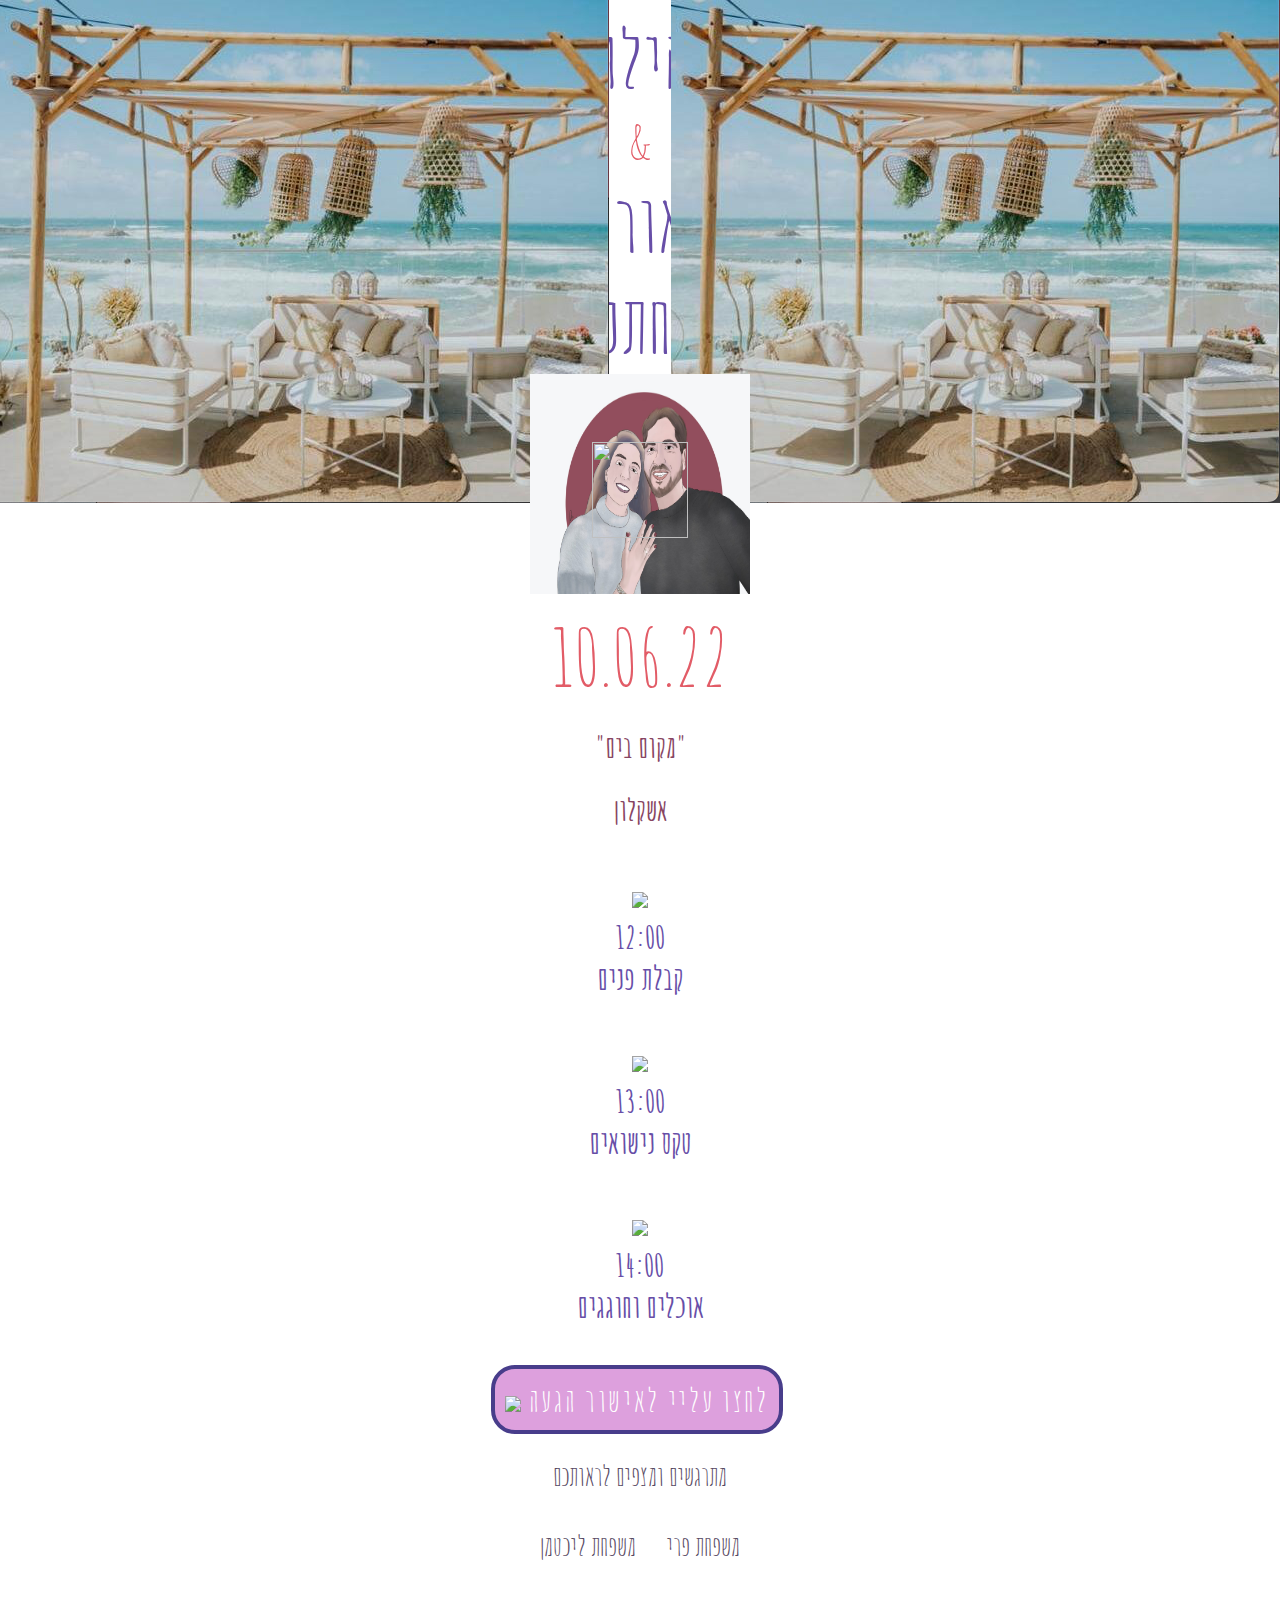
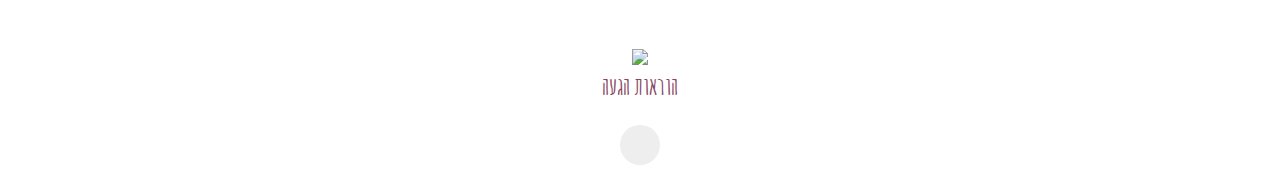
==== index.html @ f3d4984e "Update index.html" ====
<!DOCTYPE html>
<html lang="en" >
   <head>
      <link rel="shortcut icon" href="favicon.png" type="image/png"> 
      <meta charset="UTF-8">
      <meta name="viewport" content="width=device-width, initial-scale=1, user-scalable=no" />
      <meta name="description"
         content="  לפרטים נוספים ואישור הגעה לחצו">
      <meta name="author" content="Vinit Shahdeo">
      <meta name="email" content="vinitshahdeo@gmail.com">
      <meta name="copyright" content="Vinit Shahdeo 2020" />
      <meta property="og:type" content="website" />
      <meta property="og:title" content="10 ביוני | אורי והילה | מקום בים " />
      <meta property="og:description"
      content="שמחים ונרגשים להזמינכם לחתונה שלנו" />
      <meta property="og:image" content="https://raw.githubusercontent.com/oriperi123/Wedding_Invite/master/assets/img/us.jpeg" />
      <meta property="og:url" content="" />
      <meta property="og:site_name" content="10 ביוני | אורי והילה | מקום בים" />


      <title>אורי והילה מתחתנים</title>

      <link href="https://fonts.googleapis.com/css2?family=Amatic+SC:wght@700&display=swap" rel="stylesheet">
<link rel="stylesheet" href="https://fonts.googleapis.com">
<link rel="stylesheet" href="https://fonts.gstatic.com" crossorigin>
      <link rel='stylesheet' href='https://fonts.googleapis.com/css?family=Dancing+Script&amp;display=swap'>
      <link rel="stylesheet" href="./css/style.css">
      <link rel="stylesheet" href="https://cdnjs.cloudflare.com/ajax/libs/font-awesome/4.7.0/css/font-awesome.min.css">
   </head>
   <body>
      <!-- partial:index.partial.html -->
      <div class="sakura-falling"></div>
      <img src="./assets/img/image.png" alt="image-top-right" class="top-right-decoration">
      <img src="./assets/img/image.png" alt="image-top-left" class="top-left-decoration"> 
      <section id="media"></section>
      <div class="wrap">
         <div class="title">
           <span class="names">
                  הילה</span>
            <span class="and">
                  <br>&</br></span>
            <span class="names">
                  אורי</span>
            <span class="names">
                  <br>מתחתנים</br></span>
           <span class="wed">
                  <div class="parent">
                     <img class="image1" src="./wedding.jpeg">
                     <img class="image2" id="vol" src="https://img.icons8.com/bubbles/100/000000/play.png" />
                   </div>

               <span class="date">
                  10.06.22</span>
               <span class="place"><br>"מקום בים"</span>
               <span class="place"><br>אשקלון</br></span>

         </div>
      </div>
      <p class="dance-med">
         <img src="./assets/img/champagne-glass.png" class="rings"><br> 12:00<br>קבלת פנים<br>
         <br><img src="./assets/img/rings.JPG" class="rings"><br> 13:00<br>טקס נישואים<br>
         <br><img src="./assets/img/mirror-ball.png" class="rings"><br>14:00<br> אוכלים וחוגגים <br> 
      </p>
      <div class="actions">
        <a href="https://docs.google.com/forms/d/e/1FAIpQLSdm3Oep2LQojH3xTNYsOfLGqSlG0qfhL9_bG-0LEehl6Nkr_w/viewform?usp=sf_link">
         <br> 
         <div class="venue"><img src="./assets/img/click (2).png"> לחצו עליי לאישור הגעה</div> </a>
                            <br>
      </div>
        <p class="footer">
            מתרגשים ומצפים לראותכם  <br>
                          <br>            משפחת פרי &nbsp;&nbsp;&nbsp;&nbsp; משפחת ליכטמן </br>
            <span></span>
         </p>
      <div class="music">
        <audio src="./assets/mp3/day_to_day_trim.mp3" id="my_audio" loop="loop"></audio> 
      </div>
      
      <p class="happiness"><br><a href=" https://waze.com/ul/hsv8s62prn" class="twitter">
        <img src="./assets/img/waze.png" ><br> הוראות הגעה <br>
         </a></p>     

       
         <div id="time"></div>
      <!-- partial -->
      <script src='https://cdnjs.cloudflare.com/ajax/libs/jquery/3.4.1/jquery.min.js'></script>
      <script src='https://cdn.jsdelivr.net/gh/timoschaefer/jQuery-Sakura/jquery-sakura.min.js'></script>
      <script  src="./js/script.js"></script>
   </body>
<!---
   _____                     __  __            ____        __     
  / ___/____ __   _____     / /_/ /_  ___     / __ \____ _/ /____ 
  \__ \/ __ `/ | / / _ \   / __/ __ \/ _ \   / / / / __ `/ __/ _ \
 ___/ / /_/ /| |/ /  __/  / /_/ / / /  __/  / /_/ / /_/ / /_/  __/
/____/\__,_/ |___/\___/   \__/_/ /_/\___/  /_____/\__,_/\__/\___/ 
    _   __              ___  ____       ___   ____ ___   ____     
   / | / /___ _   __   |__ \/ __ \     |__ \ / __ \__ \ / __ \    
  /  |/ / __ \ | / /   __/ / /_/ /     __/ // / / /_/ // / / /    
 / /|  / /_/ / |/ /   / __/\__, /     / __// /_/ / __// /_/ /     
/_/ |_/\____/|___/   /____/____( )   /____/\____/____/\____/      
                               |/                                 
-->

<!--
"שמחים ונרגשים להזמינכם לחתונה של גיא ודניאל
 שתתקיים ב-10.09.2021 בחוות אלנבי, נצר סרני.
 !מחכים לראותכם ברחבה
-->

<!-- Built with love by Vinit Shahdeo -->

</html>
---- css/style.css ----
@-webkit-keyframes fall {
	0% {
		opacity: 0.9;
		top: 0
	}
	100% {
		opacity: 0.2;
		top: 100%
	}
}

@keyframes fall {
	0% {
		opacity: 0.9;
		top: 0
	}
	100% {
		opacity: 0.2;
		top: 100%
	}
}

@-webkit-keyframes blow-soft-left {
	0% {
		margin-left: 0
	}
	100% {
		margin-left: -50%
	}
}

@keyframes blow-soft-left {
	0% {
		margin-left: 0
	}
	100% {
		margin-left: -50%
	}
}

@-webkit-keyframes blow-medium-left {
	0% {
		margin-left: 0
	}
	100% {
		margin-left: -100%
	}
}

@keyframes blow-medium-left {
	0% {
		margin-left: 0
	}
	100% {
		margin-left: -100%
	}
}

@-webkit-keyframes blow-soft-right {
	0% {
		margin-left: 0
	}
	100% {
		margin-left: 50%
	}
}

@keyframes blow-soft-right {
	0% {
		margin-left: 0
	}
	100% {
		margin-left: 50%
	}
}

@-webkit-keyframes blow-medium-right {
	0% {
		margin-left: 0
	}
	100% {
		margin-left: 100%
	}
}

@keyframes blow-medium-right {
	0% {
		margin-left: 0
	}
	100% {
		margin-left: 100%
	}
}

@-webkit-keyframes sway-0 {
	0% {
		-webkit-transform: rotate(-5deg)
	}
	40% {
		-webkit-transform: rotate(28deg)
	}
	100% {
		-webkit-transform: rotate(3deg)
	}
}

@keyframes sway-0 {
	0% {
		-ms-transform: rotate(-5deg);
		transform: rotate(-5deg)
	}
	40% {
		-ms-transform: rotate(28deg);
		transform: rotate(28deg)
	}
	100% {
		-ms-transform: rotate(3deg);
		transform: rotate(3deg)
	}
}

@-webkit-keyframes sway-1 {
	0% {
		-webkit-transform: rotate(10deg)
	}
	40% {
		-webkit-transform: rotate(43deg)
	}
	100% {
		-webkit-transform: rotate(15deg)
	}
}

@keyframes sway-1 {
	0% {
		-ms-transform: rotate(10deg);
		transform: rotate(10deg)
	}
	40% {
		-ms-transform: rotate(43deg);
		transform: rotate(43deg)
	}
	100% {
		-ms-transform: rotate(15deg);
		transform: rotate(15deg)
	}
}

@-webkit-keyframes sway-2 {
	0% {
		-webkit-transform: rotate(15deg)
	}
	40% {
		-webkit-transform: rotate(56deg)
	}
	100% {
		-webkit-transform: rotate(22deg)
	}
}

@keyframes sway-2 {
	0% {
		-ms-transform: rotate(15deg);
		transform: rotate(15deg)
	}
	40% {
		-ms-transform: rotate(56deg);
		transform: rotate(56deg)
	}
	100% {
		-ms-transform: rotate(22deg);
		transform: rotate(22deg)
	}
}

@-webkit-keyframes sway-3 {
	0% {
		-webkit-transform: rotate(25deg)
	}
	40% {
		-webkit-transform: rotate(74deg)
	}
	100% {
		-webkit-transform: rotate(37deg)
	}
}

@keyframes sway-3 {
	0% {
		-ms-transform: rotate(25deg);
		transform: rotate(25deg)
	}
	40% {
		-ms-transform: rotate(74deg);
		transform: rotate(74deg)
	}
	100% {
		-ms-transform: rotate(37deg);
		transform: rotate(37deg)
	}
}

@-webkit-keyframes sway-4 {
	0% {
		-webkit-transform: rotate(40deg)
	}
	40% {
		-webkit-transform: rotate(68deg)
	}
	100% {
		-webkit-transform: rotate(25deg)
	}
}

@keyframes sway-4 {
	0% {
		-ms-transform: rotate(40deg);
		transform: rotate(40deg)
	}
	40% {
		-ms-transform: rotate(68deg);
		transform: rotate(68deg)
	}
	100% {
		-ms-transform: rotate(25deg);
		transform: rotate(25deg)
	}
}

@-webkit-keyframes sway-5 {
	0% {
		-webkit-transform: rotate(50deg)
	}
	40% {
		-webkit-transform: rotate(78deg)
	}
	100% {
		-webkit-transform: rotate(40deg)
	}
}

@keyframes sway-5 {
	0% {
		-ms-transform: rotate(50deg);
		transform: rotate(50deg)
	}
	40% {
		-ms-transform: rotate(78deg);
		transform: rotate(78deg)
	}
	100% {
		-ms-transform: rotate(40deg);
		transform: rotate(40deg)
	}
}

@-webkit-keyframes sway-6 {
	0% {
		-webkit-transform: rotate(65deg)
	}
	40% {
		-webkit-transform: rotate(92deg)
	}
	100% {
		-webkit-transform: rotate(58deg)
	}
}

@keyframes sway-6 {
	0% {
		-ms-transform: rotate(65deg);
		transform: rotate(65deg)
	}
	40% {
		-ms-transform: rotate(92deg);
		transform: rotate(92deg)
	}
	100% {
		-ms-transform: rotate(58deg);
		transform: rotate(58deg)
	}
}

@-webkit-keyframes sway-7 {
	0% {
		-webkit-transform: rotate(72deg)
	}
	40% {
		-webkit-transform: rotate(118deg)
	}
	100% {
		-webkit-transform: rotate(68deg)
	}
}

@keyframes sway-7 {
	0% {
		-ms-transform: rotate(72deg);
		transform: rotate(72deg)
	}
	40% {
		-ms-transform: rotate(118deg);
		transform: rotate(118deg)
	}
	100% {
		-ms-transform: rotate(68deg);
		transform: rotate(68deg)
	}
}

@-webkit-keyframes sway-8 {
	0% {
		-webkit-transform: rotate(94deg)
	}
	40% {
		-webkit-transform: rotate(136deg)
	}
	100% {
		-webkit-transform: rotate(82deg)
	}
}

@keyframes sway-8 {
	0% {
		-ms-transform: rotate(94deg);
		transform: rotate(94deg)
	}
	40% {
		-ms-transform: rotate(136deg);
		transform: rotate(136deg)
	}
	100% {
		-ms-transform: rotate(82deg);
		transform: rotate(82deg)
	}
}

.sakura {
	/* background: -webkit-linear-gradient(120deg, rgba(255, 255, 255, 0.6), rgba(255, 255, 255, 0.9));
    background: linear-gradient(120deg, rgba(255, 255, 255, 0.6), rgba(255, 255, 255, 0.9));*/
	background: red;
	pointer-events: none;
	position: absolute
}

.sakura {
	background: #674ea7;
}


/*******************************/

body {
	font-family: "Gill Sans Extrabold", sans-serif;
}

img {
	max-width: 100%;
	height: auto;
}

@media (max-width:900px) {
	img {
		max-width: 30%;
	}
}

.top-right-decoration {
	position: absolute;
	top: 0;
	right: 0;
	display: block;
}
.musicOff{
	position: absolute;
	top: 0;
	width: 25%;
	text-align: center;
	
	
}
.top-left-decoration {
	position: absolute;
	top: 0;
	left: 0;
	display: block;
}

.title h1 {
	font-family: 'Amatic SC', cursive;
	font-weight: bold;
	font-style: normal;
	font-size: 120px;
	margin: 32px 0;
	color: #674ea7;
}

.title h2 {
	font-family: 'Amatic SC', cursive;
	font-weight: bold;
	font-style: normal;
	margin: 0;
	padding: 0;
	font-size: 40px;
	color:#e25c67; 
	line-height: 1;
}

.dance-med {
	font-family: 'Amatic SC', cursive;
	font-weight: bolder;
	font-style: normal;
	font-size: 32px;
	color: #674ea7;
	margin: 2px;
	text-align: center;
}

.title h3 {
	font-family: 'Amatic SC', cursive;
	font-weight: 1500;
	text-transform: uppercase;
	letter-spacing: 5px;
	font-size: 48px;
	color: #674ea7;
	margin-top: 1px;
}

.title p {
	font-family: 'Amatic SC', cursive;
	color: #564861;
	margin: 30px 0 20px;
	text-transform: uppercase;
	letter-spacing: 3px;
	font-size: 16px;
}

.wrap {
	display: -webkit-flex;
	display: flex;
	-webkit-flex-wrap: wrap;
	flex-wrap: wrap;
	-webkit-justify-content: center;
	justify-content: center;
	-webkit-align-items: center;
	align-items: center;
	/* padding: 20px; */
	text-align: center;
	/* min-height:100%; */
}


/** **/

* {
	/* margin: 0;
    padding: 0; */
	font-family: 'Arvo', serif;
}

body {
	display: flex;
	justify-content: center;
	align-items: center;
	/* height: 100vh;
    width: 100%; */
	flex-direction: column;
}

.title {
	margin-bottom: 40px;
}

#time {
	width: auto;
	height: auto;
	padding: 20px;
	background-color: #eee;
	border-radius: 20px;
	font-size: 16px;
}

.venue {
	border: 4px solid #483D8B;
	width: auto;
	height: auto;
	background-color: #DDA0DD;
	border-radius: 24px;
	text-align: center;
	color: #fff;
	font-family: 'Amatic SC', cursive;
	padding: 10px;
	margin-right: 6px;
}
.parent {
	position: relative;

  }
  .image1 {
	position: relative;
	top: 50%;
	width: 220px;
    height: 220px;
  }
  .image2 {
	position: absolute;
    width: 96px;
    height: 96px;
    left: 50%;
    top: 50%;
    margin-left: -48px; /*half of the width */
    margin-top: -48px; /*half of the height */
	
  }
.venue a {
	text-decoration: none;
	color: #fff;
}

.container {
	display: grid;
	grid-template-columns: 1fr 1fr;
	border-radius: 10px;
	overflow: hidden;
}

.block {
	width: 120px;
	height: 80px;
	display: flex;
	justify-content: center;
	align-items: center;
	text-align: center;
	color: #fff;
}
.paybox {
	border-radius: 10px;
}
.days {
	background: linear-gradient(90deg, #b33a46, #9b313c);
}

.hours {
	background: linear-gradient(90deg, #a7c3cd, #90a9b2);
}

.minutes {
	background-color: #874562;
}

.seconds {
	background-color: #145689;
}

.date {
	font-family: 'Amatic SC', cursive;
	color: #e25c67;
	font-weight: 1800;
	font-size: 80px;
	margin-top: 0%;
	
}
.wed {
	font-family: 'Amatic SC', cursive;
	color: #674ea7;
	font-weight: 1800;
	font-size: 50px;
	
}
.names {
	font-family: 'Amatic SC', cursive;
	color: #674ea7;
	font-weight: 1800;
	font-size: 80px;
	
}
.and {
	font-family: 'Amatic SC', cursive;
	color: #e25c67;
	font-weight: 1800;
	font-size: 50px;
	
}
.place {
	font-family: 'Amatic SC', cursive;
	color: #874562;
	font-weight: 900;
	font-size: 30px;
}
.fa-glass{
	color: #564861;
	border-color:black;
}
.rings{
	width:90px;
	color: #874562;
	
}
.footer {
	font-family: 'Amatic SC', cursive;
	color: #564861;
	text-align: center;
	font-size: 28px;
	margin: 24px;
}

.phone {
	color: #874562
}

.end-msg {
	width: auto;
	height: auto;
	padding: 12px;
	background: linear-gradient(90deg, #b33a46, #9b313c);
	border-radius: 20px;
	font-size: 14px;
	color: #fff;
	font-size: 24px;
}

a {
	text-decoration: none;
}

.happiness {
	font-family: 'Amatic SC', cursive;
	color: #874562;
	font-size: 24px;
	font-weight: bold;
	text-align: center;
	margin-bottom: 24px;
}

.twitter {
	font-family: 'Amatic SC', cursive;
	color: #874562;
	align-items: center;
	
	display: block;
	
}

.music {
	display: none;
}
.payment{
	font-family: 'Amatic SC', cursive;
	color: #4a10b6;
	text-align: center;
	font-size: 24px;
	font-weight: bold;
}

.actions {
	display: flex;
	font-size: 32px;
	letter-spacing: 2pt;
}

.waze{
	width: 160px;
	height: 90px;
}
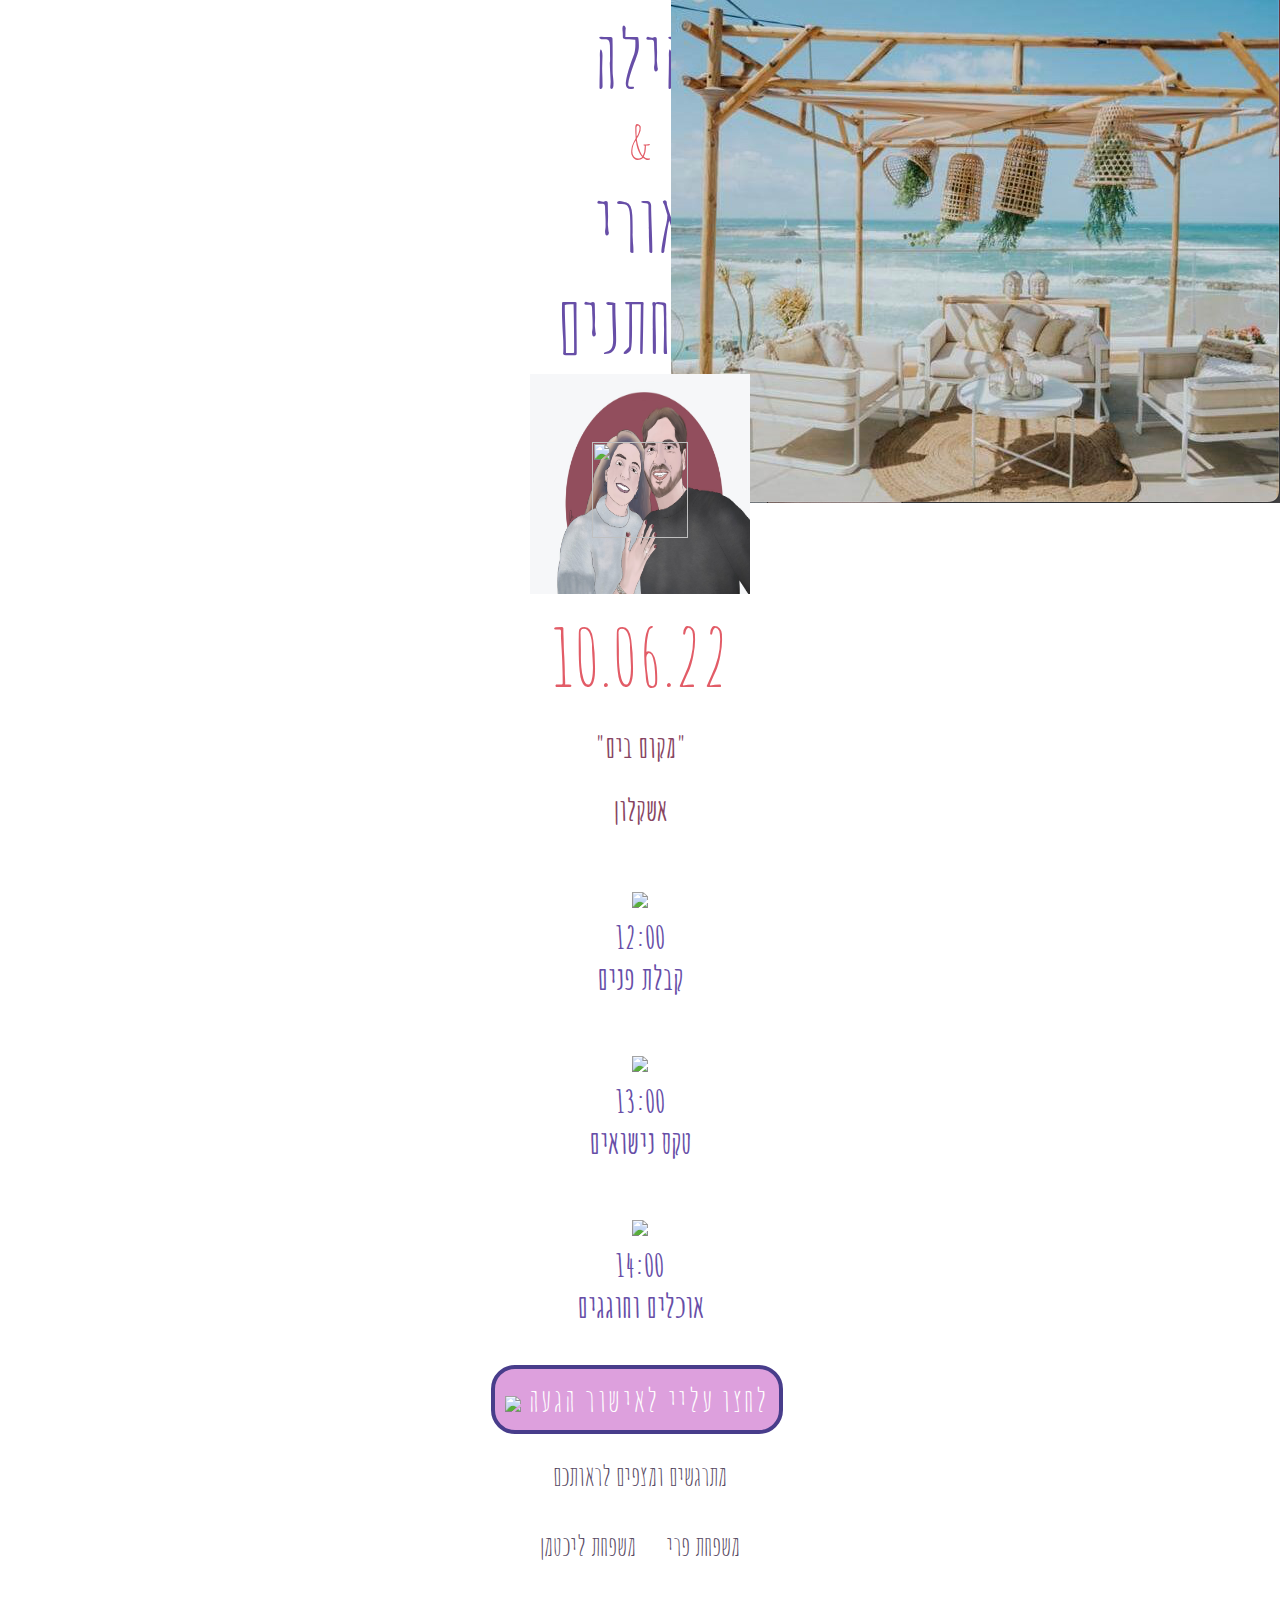
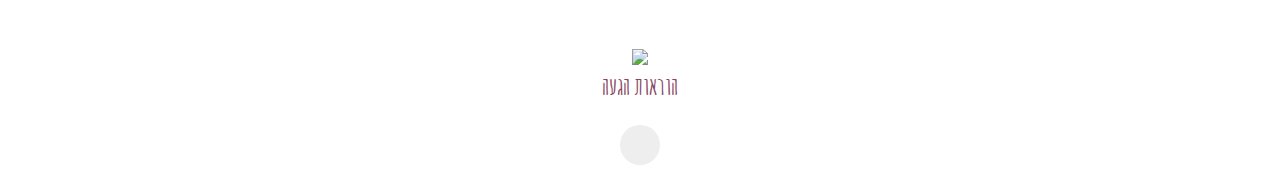
==== commit 9baa4339: "Update index.html" ====
--- a/index.html
+++ b/index.html
@@ -30,8 +30,8 @@
    <body>
       <!-- partial:index.partial.html -->
       <div class="sakura-falling"></div>
-      <img src="./assets/img/image.png" alt="image-top-right" class="top-right-decoration">
-      <img src="./assets/img/image.png" alt="image-top-left" class="top-left-decoration"> 
+      <img src="./assets/img/image.png" alt="image-top" class="top-right-decoration">
+      <!-- <img src="./assets/img/image.png" alt="image-top-left" class="top-left-decoration"> -->
       <section id="media"></section>
       <div class="wrap">
          <div class="title">
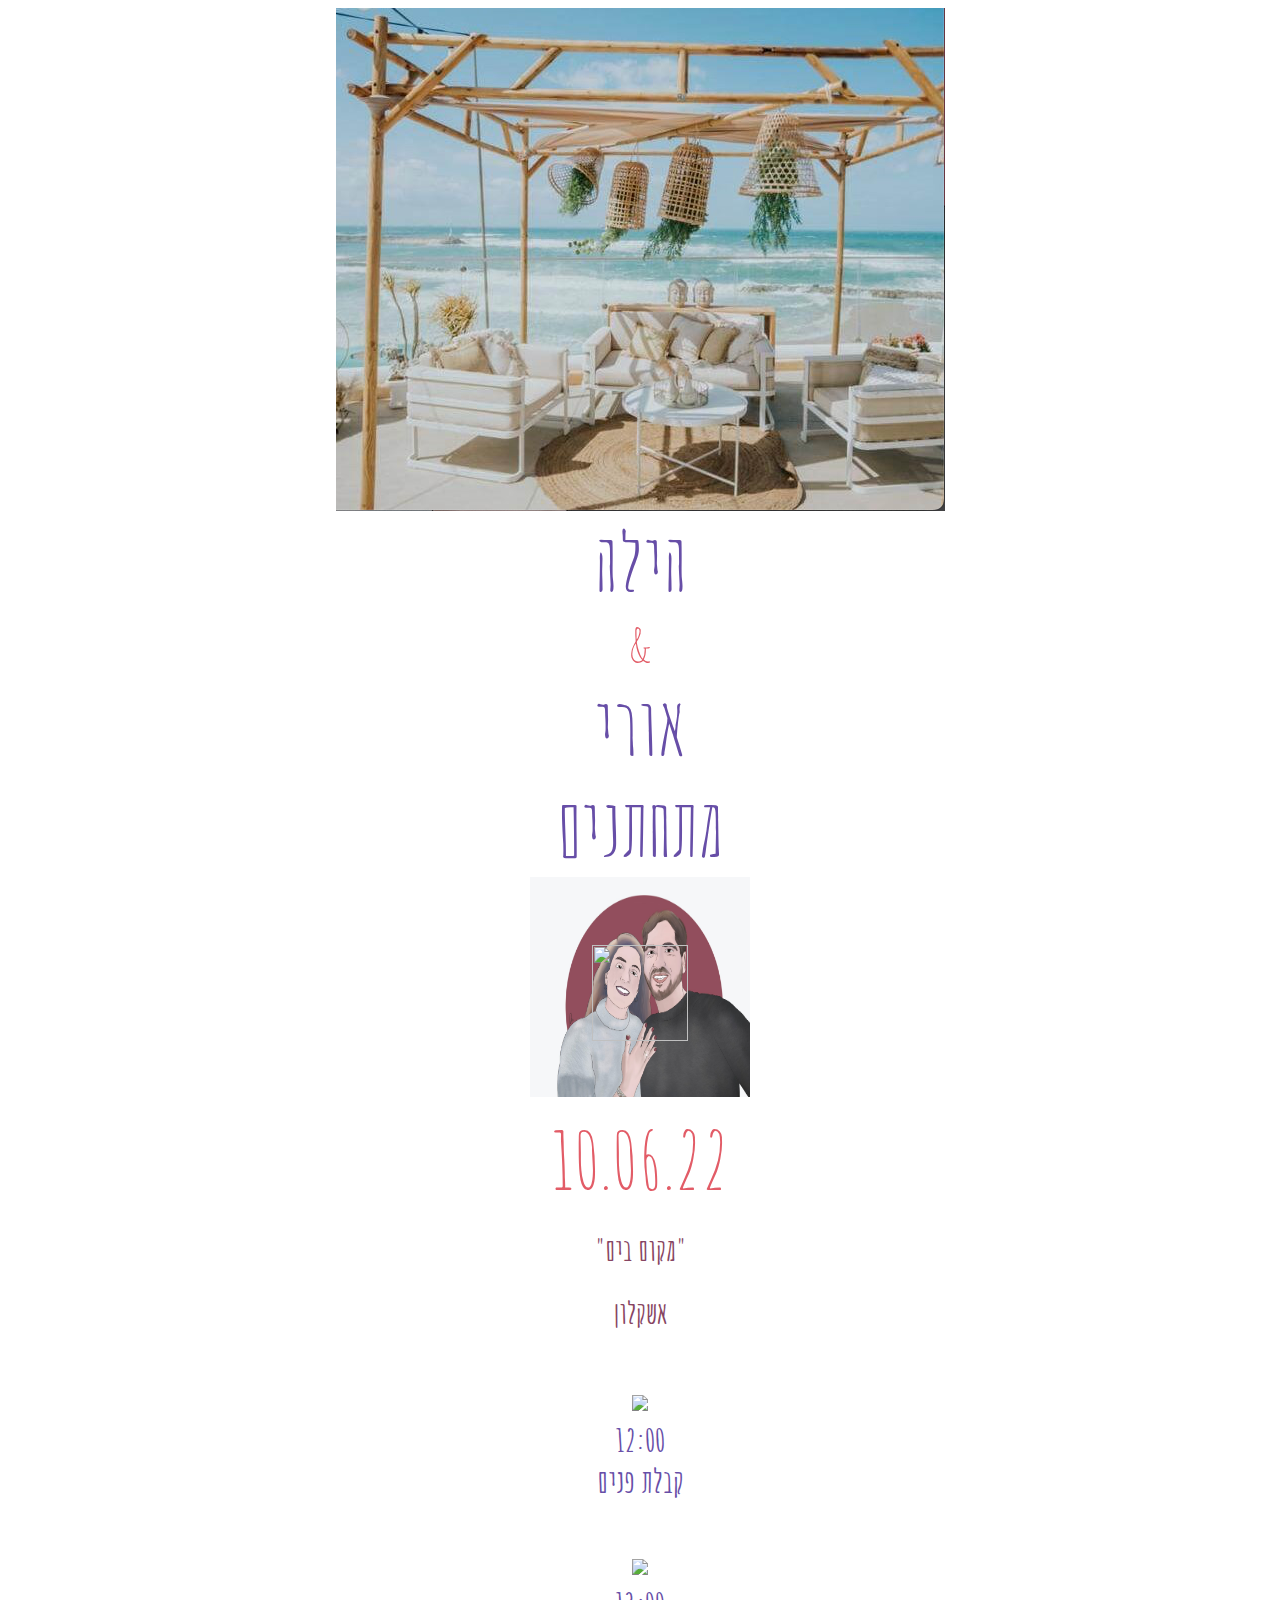
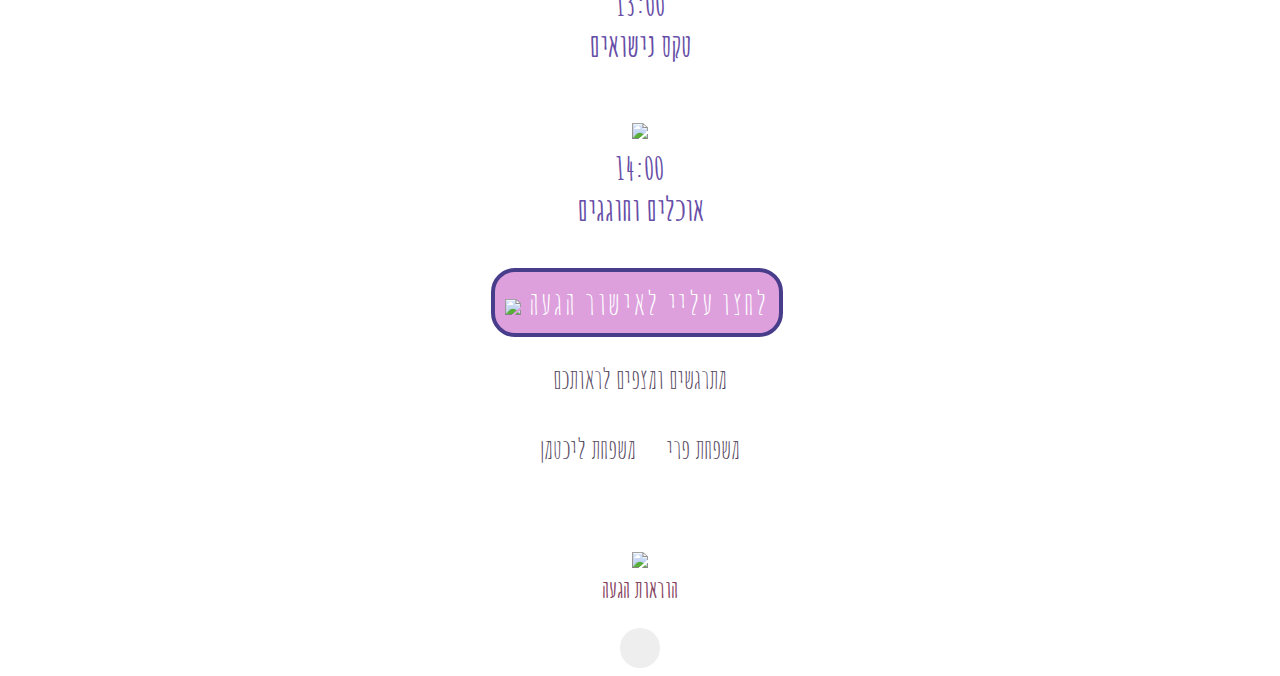
==== commit 148b216d: "Update index.html" ====
--- a/index.html
+++ b/index.html
@@ -30,7 +30,7 @@
    <body>
       <!-- partial:index.partial.html -->
       <div class="sakura-falling"></div>
-      <img src="./assets/img/image.png" alt="image-top" class="top-right-decoration">
+      <img src="./assets/img/image.png" alt="image-top" class="top-decoration">
       <!-- <img src="./assets/img/image.png" alt="image-top-left" class="top-left-decoration"> -->
       <section id="media"></section>
       <div class="wrap">
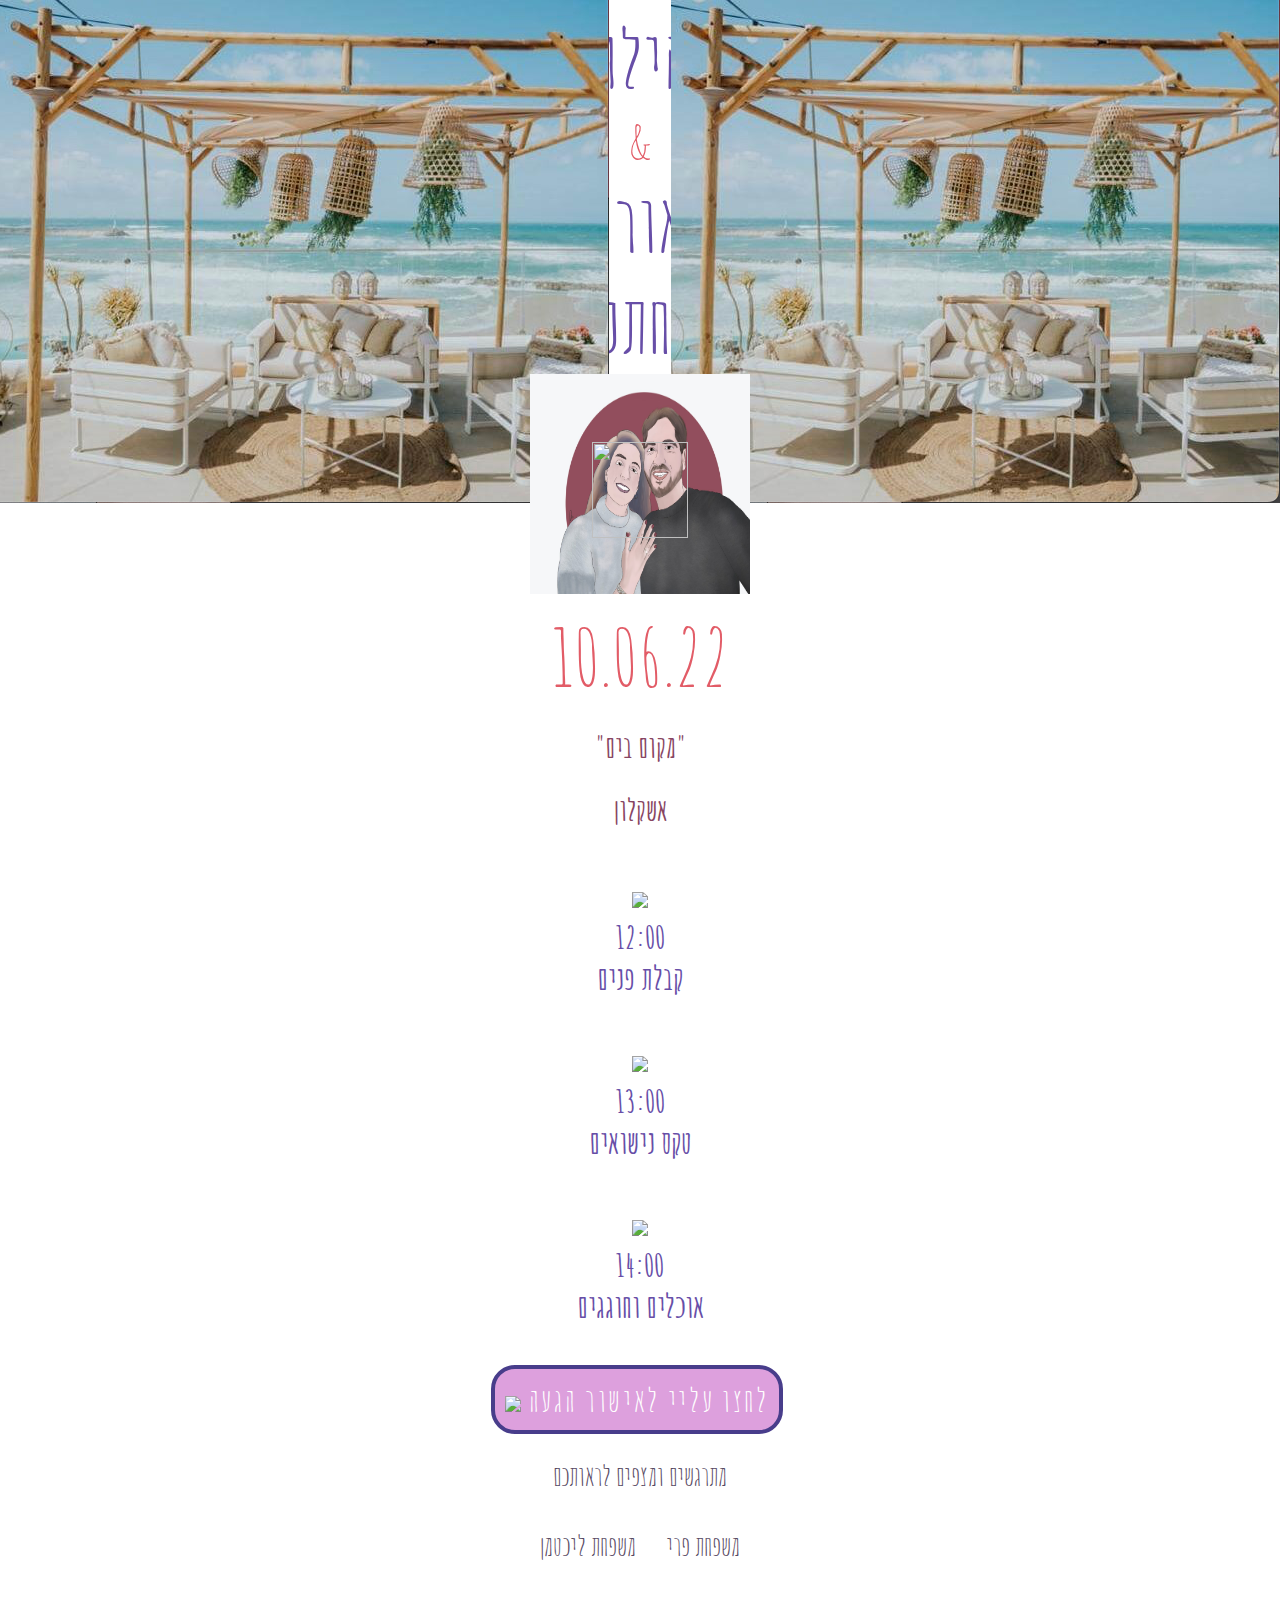
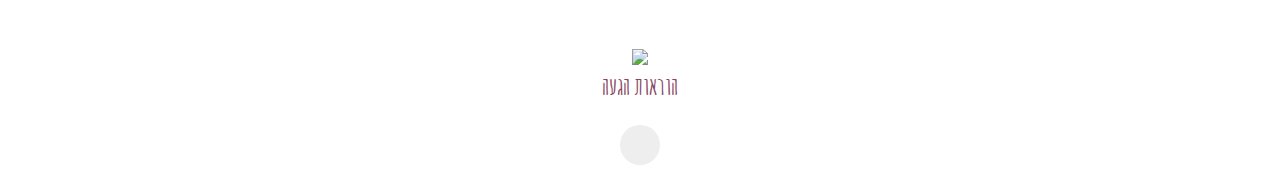
==== commit dc1e0a9b: "Update index.html" ====
--- a/index.html
+++ b/index.html
@@ -30,8 +30,8 @@
    <body>
       <!-- partial:index.partial.html -->
       <div class="sakura-falling"></div>
-      <img src="./assets/img/image.png" alt="image-top" class="top-decoration">
-      <!-- <img src="./assets/img/image.png" alt="image-top-left" class="top-left-decoration"> -->
+      <img src="./assets/img/image.png" alt="image-top-right" class="top-right-decoration">
+      <img src="./assets/img/image.png" alt="image-top-left" class="top-left-decoration">
       <section id="media"></section>
       <div class="wrap">
          <div class="title">
